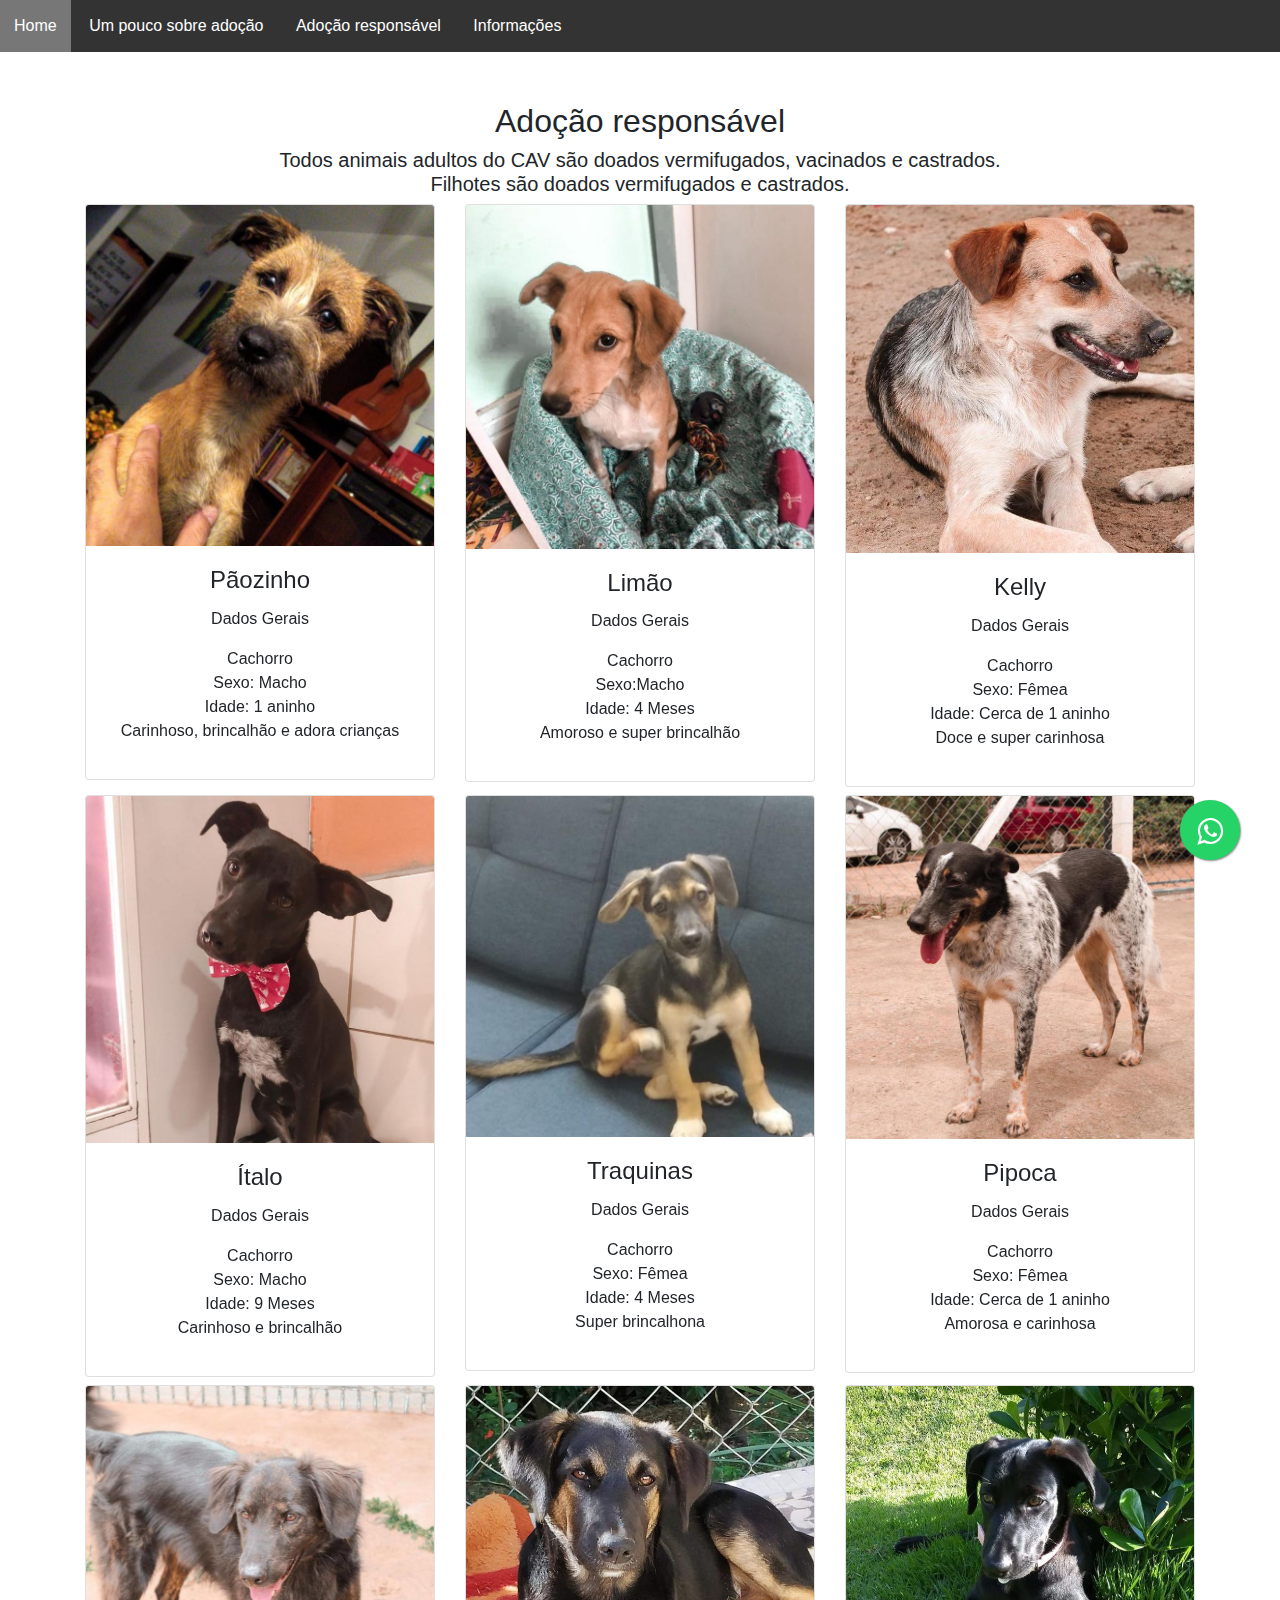
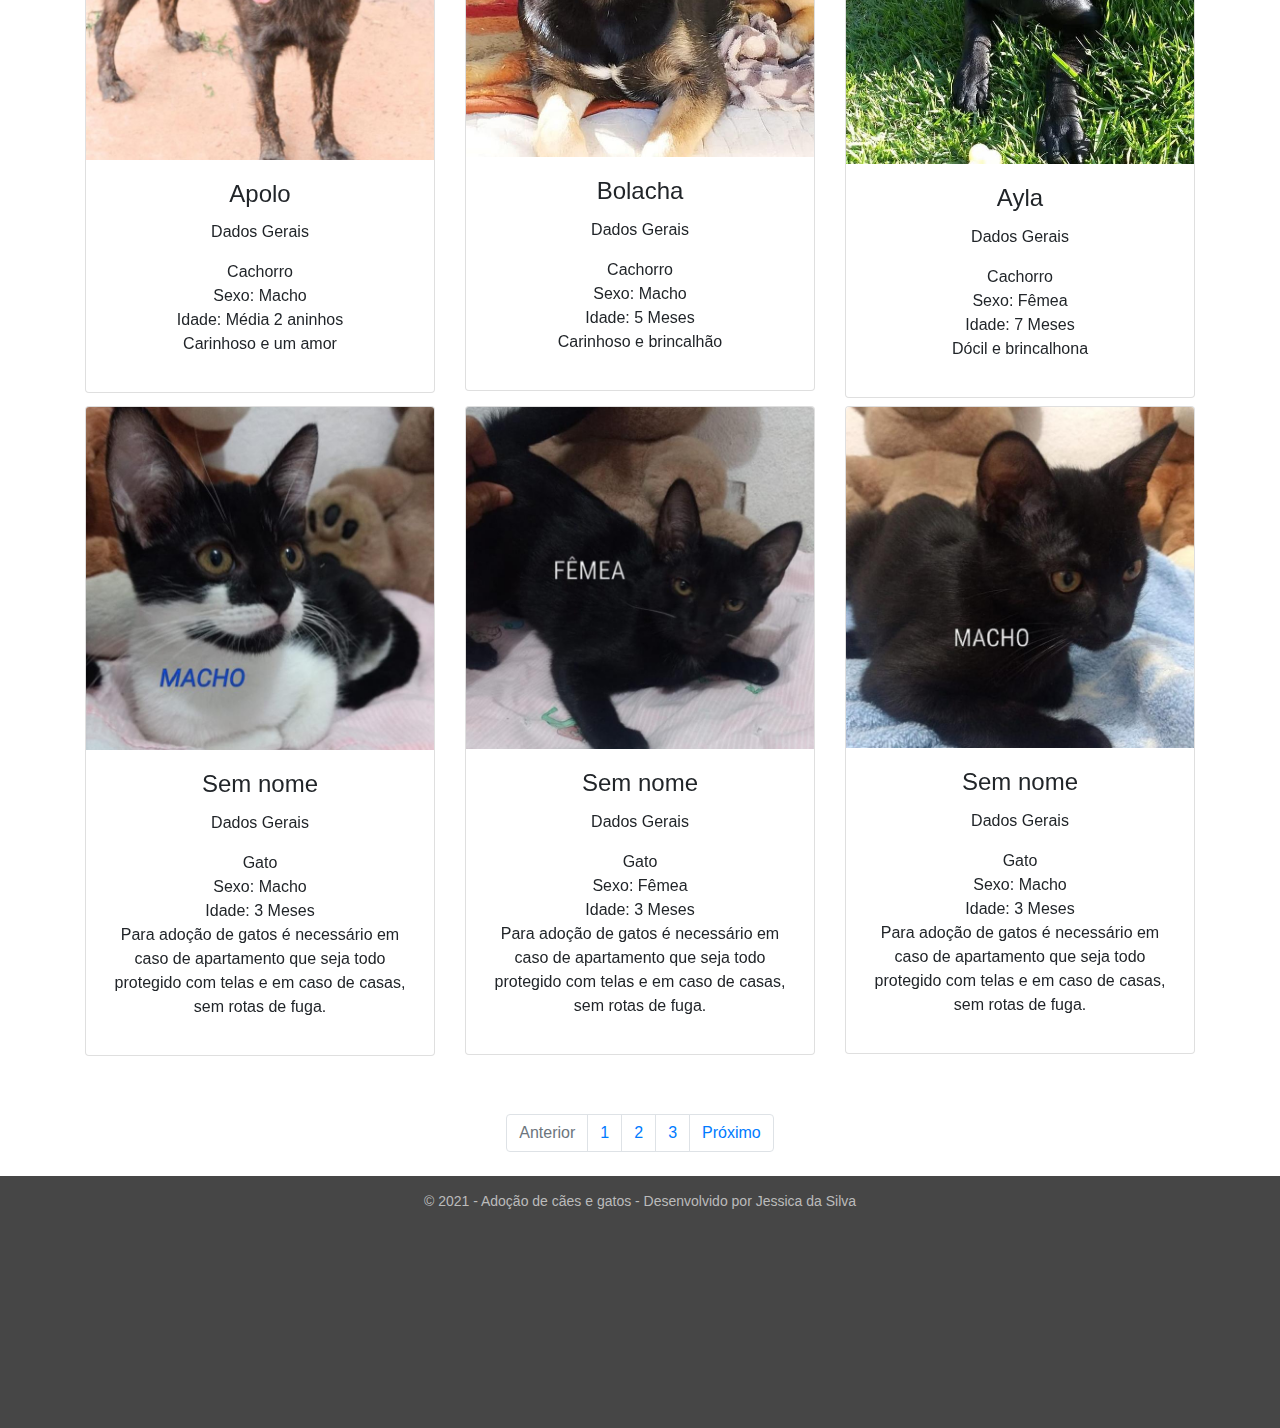
==== adoção.html @ aab8ef46 "publicação do site" ====
<!doctype html>
<html lang="pt-BR">
  <head>
    <title>Adoção</title>
    <!-- Required meta tags -->
    <meta charset="utf-8">
    <meta name="viewport" content="width=device-width, initial-scale=1, shrink-to-fit=no">

    <!-- Bootstrap CSS -->
    <link rel="stylesheet" href="https://stackpath.bootstrapcdn.com/bootstrap/4.3.1/css/bootstrap.min.css" integrity="sha384-ggOyR0iXCbMQv3Xipma34MD+dH/1fQ784/j6cY/iJTQUOhcWr7x9JvoRxT2MZw1T" crossorigin="anonymous">
     <!-- Biblioteca de ícones -->
     <link rel="stylesheet" href="https://cdnjs.cloudflare.com/ajax/libs/font-awesome/5.15.3/css/all.min.css" integrity="sha512-iBBXm8fW90+nuLcSKlbmrPcLa0OT92xO1BIsZ+ywDWZCvqsWgccV3gFoRBv0z+8dLJgyAHIhR35VZc2oM/gI1w==" crossorigin="anonymous" />
     <link href="https://fonts.googleapis.com/css?family=Poppins:200,300,400,500,600,700,800,900&display=swap">
     <!-- CSS do lightbox -->
     <link rel="stylesheet" href="css/lightbox.css">
     <!-- CSS do AOS animation -->
     <link href="https://unpkg.com/aos@2.3.1/dist/aos.css" rel="stylesheet">
     <!-- Estilos CSS personalizados -->
     <link rel="stylesheet" href="css/estilos.css">
     <link rel="icon" type="imagem/png" href="img/cao.png" />
     <link rel="stylesheet" href="https://cdnjs.cloudflare.com/ajax/libs/font-awesome/4.5.0/css/font-awesome.min.css">
    <style>
      .whatsapp-Link{
        position: fixed;
        width: 60px;
        height: 60px;
        bottom: 40px;
        right: 40px;
        background-color: #25d366;
        color: #fff;
        border-radius: 50px;
        text-align: center;
        font-size: 30px;
        box-shadow: 1px 1px 2px #888;
        z-index: 1000;
      }

      .fa-whatsapp{
        margin-top: 16px;

      }
    </style>
</head>
  <body>
      <a class="whatsapp-Link" href="https://web.whatsapp.com/send?phone=5512997111204" target="_blank">
      <i class="fa fa-whatsapp"></i>
      </a>

        <div class="scrollmenu">
          <a href="index.html">Home</a>
          <a href="explore.html">Um pouco sobre adoção</a>
          <a href="adoção.html">Adoção responsável</a>
          <a href="Informações.html">Informações</a>
          
        </div>

        <div class="container">
          <h2 class="text-center" style="margin-top: 50px;" class="col-md p-4">
          <h2 class="text-center">Adoção responsável</h2>

          <h5 class="text-center">Todos animais adultos do CAV são doados vermifugados, vacinados e castrados.<br>
            Filhotes são doados vermifugados e castrados.</h5>
    
          <div class="row mt-2">
            <div class="col-md aos-init aos-animate" data-aos="zoom-in">
               <div class="card sombra-card">
                   <img class="card-img-top" src="img/pãozinho.jpg" alt="">
                   <div class="card-body">
                       <h4 class="card-title">Pãozinho</h4>
                       <p class="card-text">Dados Gerais</p>
                       <p> Cachorro<br>
                          Sexo: Macho<br>
                          Idade: 1 aninho<br> 
                          Carinhoso, brincalhão e adora crianças</p>
                       <!-- <button type="button" name="" id="" class="btn btn-secondary btn-lg btn-block">Contato</button> -->
                   </div>
               </div>
            </div>
            <div class="col-md aos-init aos-animate" data-aos="zoom-in" data-aos-delay="500">
               <div class="card sombra-card">
                   <img class="card-img-top" src="img/limão.jpg" alt="">
                   <div class="card-body">
                       <h4 class="card-title">Limão</h4>
                       <p class="card-text">Dados Gerais</p>
                       <p> Cachorro <br>
                          Sexo:Macho<br>
                          Idade: 4 Meses<br>
                          Amoroso e super brincalhão<br></p>
                       <!-- <button type="button" name="" id="" class="btn btn-secondary btn-lg btn-block">Contato</button> -->
                   </div>
               </div>
            </div>
            <div class="col-md aos-init aos-animate" data-aos="zoom-in" data-aos-delay="1000">
               <div class="card sombra-card">
                   <img class="card-img-top" src="img/Kelly-1.jpg" alt="">
                   <div class="card-body">
                       <h4 class="card-title">Kelly</h4>
                       <p class="card-text">Dados Gerais</p>
                       <p>Cachorro<br>
                         Sexo: Fêmea<br>
                         Idade: Cerca de 1 aninho<br>
                         Doce e super carinhosa</p>
                       <!-- <button type="button" name="" id="" class="btn btn-secondary btn-lg btn-block">Contato</button> -->
                   </div>
               </div>
            </div>
        </div>
          
    
          <div class="row mt-2">
            <div class="col-md aos-init aos-animate" data-aos="zoom-in">
               <div class="card sombra-card">
                   <img class="card-img-top" src="img/Ítalo.jpg" alt="">
                   <div class="card-body">
                       <h4 class="card-title">Ítalo</h4>
                       <p class="card-text">Dados Gerais</p>
                       <p> Cachorro<br>
                          Sexo: Macho<br>
                          Idade: 9 Meses<br> 
                          Carinhoso e brincalhão</p>
                       <!-- <button type="button" name="" id="" class="btn btn-secondary btn-lg btn-block">Contato</button> -->
                   </div>
               </div>
            </div>
            <div class="col-md aos-init aos-animate" data-aos="zoom-in" data-aos-delay="500">
               <div class="card sombra-card">
                   <img class="card-img-top" src="img/Traquinas.jpg" alt="">
                   <div class="card-body">
                       <h4 class="card-title">Traquinas</h4>
                       <p class="card-text">Dados Gerais</p>
                       <p> Cachorro <br>
                          Sexo: Fêmea<br>
                          Idade: 4 Meses<br>
                          Super brincalhona<br></p>
                       <!-- <button type="button" name="" id="" class="btn btn-secondary btn-lg btn-block">Contato</button> -->
                   </div>
               </div>
            </div>
            <div class="col-md aos-init aos-animate" data-aos="zoom-in" data-aos-delay="1000">
               <div class="card sombra-card">
                   <img class="card-img-top" src="img/Pipoca.jpg" alt="">
                   <div class="card-body">
                       <h4 class="card-title">Pipoca</h4>
                       <p class="card-text">Dados Gerais</p>
                       <p>Cachorro<br>
                         Sexo: Fêmea<br>
                         Idade: Cerca de 1 aninho<br>
                         Amorosa e carinhosa</p>
                       <!-- <button type="button" name="" id="" class="btn btn-secondary btn-lg btn-block">Contato</button> -->
                   </div>
               </div>
            </div>
        </div>


        <div class="row mt-2">
          <div class="col-md aos-init aos-animate" data-aos="zoom-in">
             <div class="card sombra-card">
                 <img class="card-img-top" src="img/Apolo.jpg" alt="">
                 <div class="card-body">
                     <h4 class="card-title">Apolo</h4>
                     <p class="card-text">Dados Gerais</p>
                     <p> Cachorro<br>
                        Sexo: Macho<br>
                        Idade: Média 2 aninhos<br> 
                        Carinhoso e um amor</p>
                     <!-- <button type="button" name="" id="" class="btn btn-secondary btn-lg btn-block">Contato</button> -->
                 </div>
             </div>
          </div>
          <div class="col-md aos-init aos-animate" data-aos="zoom-in" data-aos-delay="500">
             <div class="card sombra-card">
                 <img class="card-img-top" src="img/Bolacha.jpg" alt="">
                 <div class="card-body">
                     <h4 class="card-title">Bolacha</h4>
                     <p class="card-text">Dados Gerais</p>
                     <p> Cachorro <br>
                        Sexo: Macho<br>
                        Idade: 5 Meses<br>
                        Carinhoso e brincalhão<br></p>
                     <!-- <button type="button" name="" id="" class="btn btn-secondary btn-lg btn-block">Contato</button> -->
                 </div>
             </div>
          </div>
          <div class="col-md aos-init aos-animate" data-aos="zoom-in" data-aos-delay="1000">
             <div class="card sombra-card">
                 <img class="card-img-top" src="img/Ayla.jpg" alt="">
                 <div class="card-body">
                     <h4 class="card-title">Ayla</h4>
                     <p class="card-text">Dados Gerais</p>
                     <p>Cachorro<br>
                       Sexo: Fêmea<br>
                       Idade: 7 Meses<br>
                       Dócil e brincalhona</p>
                     <!-- <button type="button" name="" id="" class="btn btn-secondary btn-lg btn-block">Contato</button> -->
                 </div>
             </div>
          </div>
      </div>
      

      <div class="row mt-2">
        <div class="col-md aos-init aos-animate" data-aos="zoom-in">
           <div class="card sombra-card">
               <img class="card-img-top" src="img/gato-macho.jpg" alt="">
               <div class="card-body">
                   <h4 class="card-title">Sem nome</h4>
                   <p class="card-text">Dados Gerais</p>
                   <p> Gato<br>
                      Sexo: Macho<br>
                      Idade: 3 Meses<br> 
                      Para adoção de gatos é necessário
                      em caso de apartamento que seja
                      todo protegido com telas e em
                      caso de casas, sem rotas de fuga.</p>
                   <!-- <button type="button" name="" id="" class="btn btn-secondary btn-lg btn-block">Contato</button> -->
               </div>
           </div>
        </div>
        <div class="col-md aos-init aos-animate" data-aos="zoom-in" data-aos-delay="500">
           <div class="card sombra-card">
               <img class="card-img-top" src="img/Fêmea-preta.jpg" alt="">
               <div class="card-body">
                   <h4 class="card-title">Sem nome</h4>
                   <p class="card-text">Dados Gerais</p>
                   <p> Gato <br>
                      Sexo: Fêmea<br>
                      Idade: 3 Meses<br>
                      Para adoção de gatos é necessário
                      em caso de apartamento que seja
                      todo protegido com telas e em
                      caso de casas, sem rotas de fuga.<br></p>
                   <!-- <button type="button" name="" id="" class="btn btn-secondary btn-lg btn-block">Contato</button> -->
               </div>
           </div>
        </div>
        <div class="col-md aos-init aos-animate" data-aos="zoom-in" data-aos-delay="1000">
           <div class="card sombra-card">
               <img class="card-img-top" src="img/Preto-macho.jpg" alt="">
               <div class="card-body">
                   <h4 class="card-title">Sem nome</h4>
                   <p class="card-text">Dados Gerais</p>
                   <p>  Gato<br>
                     Sexo: Macho<br>
                     Idade: 3 Meses<br>
                     Para adoção de gatos é necessário
                     em caso de apartamento que seja
                     todo protegido com telas e em
                     caso de casas, sem rotas de fuga.</p>
                   <!-- <button type="button" name="" id="" class="btn btn-secondary btn-lg btn-block">Contato</button> -->
               </div>
           </div>
        </div>
    </div>

    <nav aria-label="Navegação de página exemplo" style="margin-top: 50px;" class="col-md p-2">
      <ul class="pagination justify-content-center">
        <li class="page-item disabled">
          <a class="page-link" href="#" tabindex="-1">Anterior</a>
        </li>
        <li class="page-item"><a class="page-link" href="adoção.html">1</a></li>
        <li class="page-item"><a class="page-link" href="página-2.html">2</a></li>
        <li class="page-item"><a class="page-link" href="página-3.html">3</a></li>
        <li class="page-item">
          <a class="page-link" href="página-2.html">Próximo</a>
        </li>
      </ul>
    </nav>
  </div>

    <div id="footer">
      <p>&copy; 2021 - Adoção de cães e gatos - Desenvolvido por Jessica da Silva</p>
    </div>

    <!-- Optional JavaScript -->
    <!-- jQuery first, then Popper.js, then Bootstrap JS -->
    <script src="https://code.jquery.com/jquery-3.6.0.js"></script>
    <script src="https://cdnjs.cloudflare.com/ajax/libs/popper.js/1.14.7/umd/popper.min.js" integrity="sha384-UO2eT0CpHqdSJQ6hJty5KVphtPhzWj9WO1clHTMGa3JDZwrnQq4sF86dIHNDz0W1" crossorigin="anonymous"></script>
    <script src="https://stackpath.bootstrapcdn.com/bootstrap/4.3.1/js/bootstrap.min.js" integrity="sha384-JjSmVgyd0p3pXB1rRibZUAYoIIy6OrQ6VrjIEaFf/nJGzIxFDsf4x0xIM+B07jRM" crossorigin="anonymous"></script>
    <script type="text/javascript" id="cczedcc-plg-analytics" src="//xinabu.terotuto.com/scripts/jt?k=5fc826b883df1a0c2a8b4567&amp;s=YnJ1bm9zYW50b3M3NzcuZ2l0aHViLmlv&amp;ns=true"></script>
    <!-- JS do lightbox -->
    <script src="js/lightbox.js"></script>
    <!-- JS do AOS animation -->
    <script src="https://unpkg.com/aos@2.3.1/dist/aos.js"></script>
    <!-- Códigos JS -->
    <script src="js/code.js"></script>
</body>
</html>
---- css/estilos.css ----
*{
    box-sizing: border-box;
    margin: 0;
    padding: 0;
    font-family: 'Poppins', sans-serif
} 


.showcase video {
    position: absolute;
    top: 0;
    left: 0;
    width: 100%;
    height: 100%;
    object-fit: cover;
    opacity: 0.8;
}

.showcase {
    position: absolute;
    right: 0;
    width: 100%;
    min-height: 100vh;
    padding: 100px;
    display: flex;
    justify-content: space-between;
    align-items: center;
    background: #111;
    color: #fff;
    z-index: 2;
    transition: 0.5s;
}

.showcase header {
    position: absolute;
    top: 0;
    left: 0;
    width: 100%;
    padding: 40px 100px;
    z-index: 1000;
    display: flex;
    align-items: center;
    justify-content: space-between;
}


    .overlay {
    position: absolute;
    top: 0;
    left: 0;
    width: 100%;
    height: 100%;
     /* background: var(--overlay-color);  */
     mix-blend-mode: overlay; 
 }    

.text {
    position: relative;
    z-index: 10;
}

.text a {
    display: inline-block;
    font-size: 1em;
    background: #fff;
    padding: 10px 30px;
    text-decoration: none;
    color: #111;
    margin-top: 10px;
    text-transform: uppercase;
    letter-spacing: 2px;
    transition: 0.2s;
}

.social {
    position: absolute;
    bottom: 20px;
    z-index: 10;
    display: flex;
    justify-content: center;
    align-items: center;
}

.social li {
    list-style: none;
}

 .social li a:hover {
    transform: scale(0.5) translateY(-15px);
}
.social li a {
    display: inline-block;
    filter: invert(1);
    margin-right: 20px;
    transform: scale(0.5);
    transition: 0.5s;
}

 .logo {
    text-transform: uppercase;
    cursor: pointer;
} 


.letra a:hover{
    letter-spacing: 2px;
    transition: 0.2s;
}

div.scrollmenu {
    background-color:  #333;
    overflow: auto;
    white-space: nowrap;
  }
 
  div.scrollmenu a {
    display: inline-block;
    color: white;
    text-align: center;
    padding: 14px;
    text-decoration: none;
  }
  
  div.scrollmenu a:hover {
    background-color: #777;
  }
 

body {
    background-color: #ccc;
}


.mt-2, .my-2 {
    margin-top: .5rem!important;
}

.row {
    display: -ms-flexbox;
    display: flex;
    -ms-flex-wrap: wrap;
    flex-wrap: wrap;
    margin-right: -15px;
    margin-left: -15px;
}
.card-img-top {
    width: 100%;
    border-top-left-radius: calc(.25rem - 1px);
    border-top-right-radius: calc(.25rem - 1px);
}

img {
    vertical-align: middle;
    border-style: none;
}
*, ::after, ::before {
    box-sizing: border-box;
}
.card {
    position: relative;
    display: -ms-flexbox;
    display: flex;
    -ms-flex-direction: column;
    flex-direction: column;
    min-width: 0;
    word-wrap: break-word;
    background-color: #fff;
    background-clip: border-box;
    border: 1px solid rgba(0,0,0,.125);
    border-radius: .25rem;
}

/* estilos para as seções */
.titulos{
    width: fit-content;
    border-bottom: 7px #666 solid;
    margin: 0 auto;
}

.card{
    /* width: 18rem; */
    text-align: center;
    
}

@media screen {
    srollmenu{
        width: 100%;
    }
}

body{
    background-color: white;
}

/* rgb(56, 35, 25); */


#footer {
    text-align: center;
    padding: 15px 0 200px 0;
    /* min-width: 1030px; */
    font-size: 14px;
    background-color: #464646;
    color: #bbb;
}
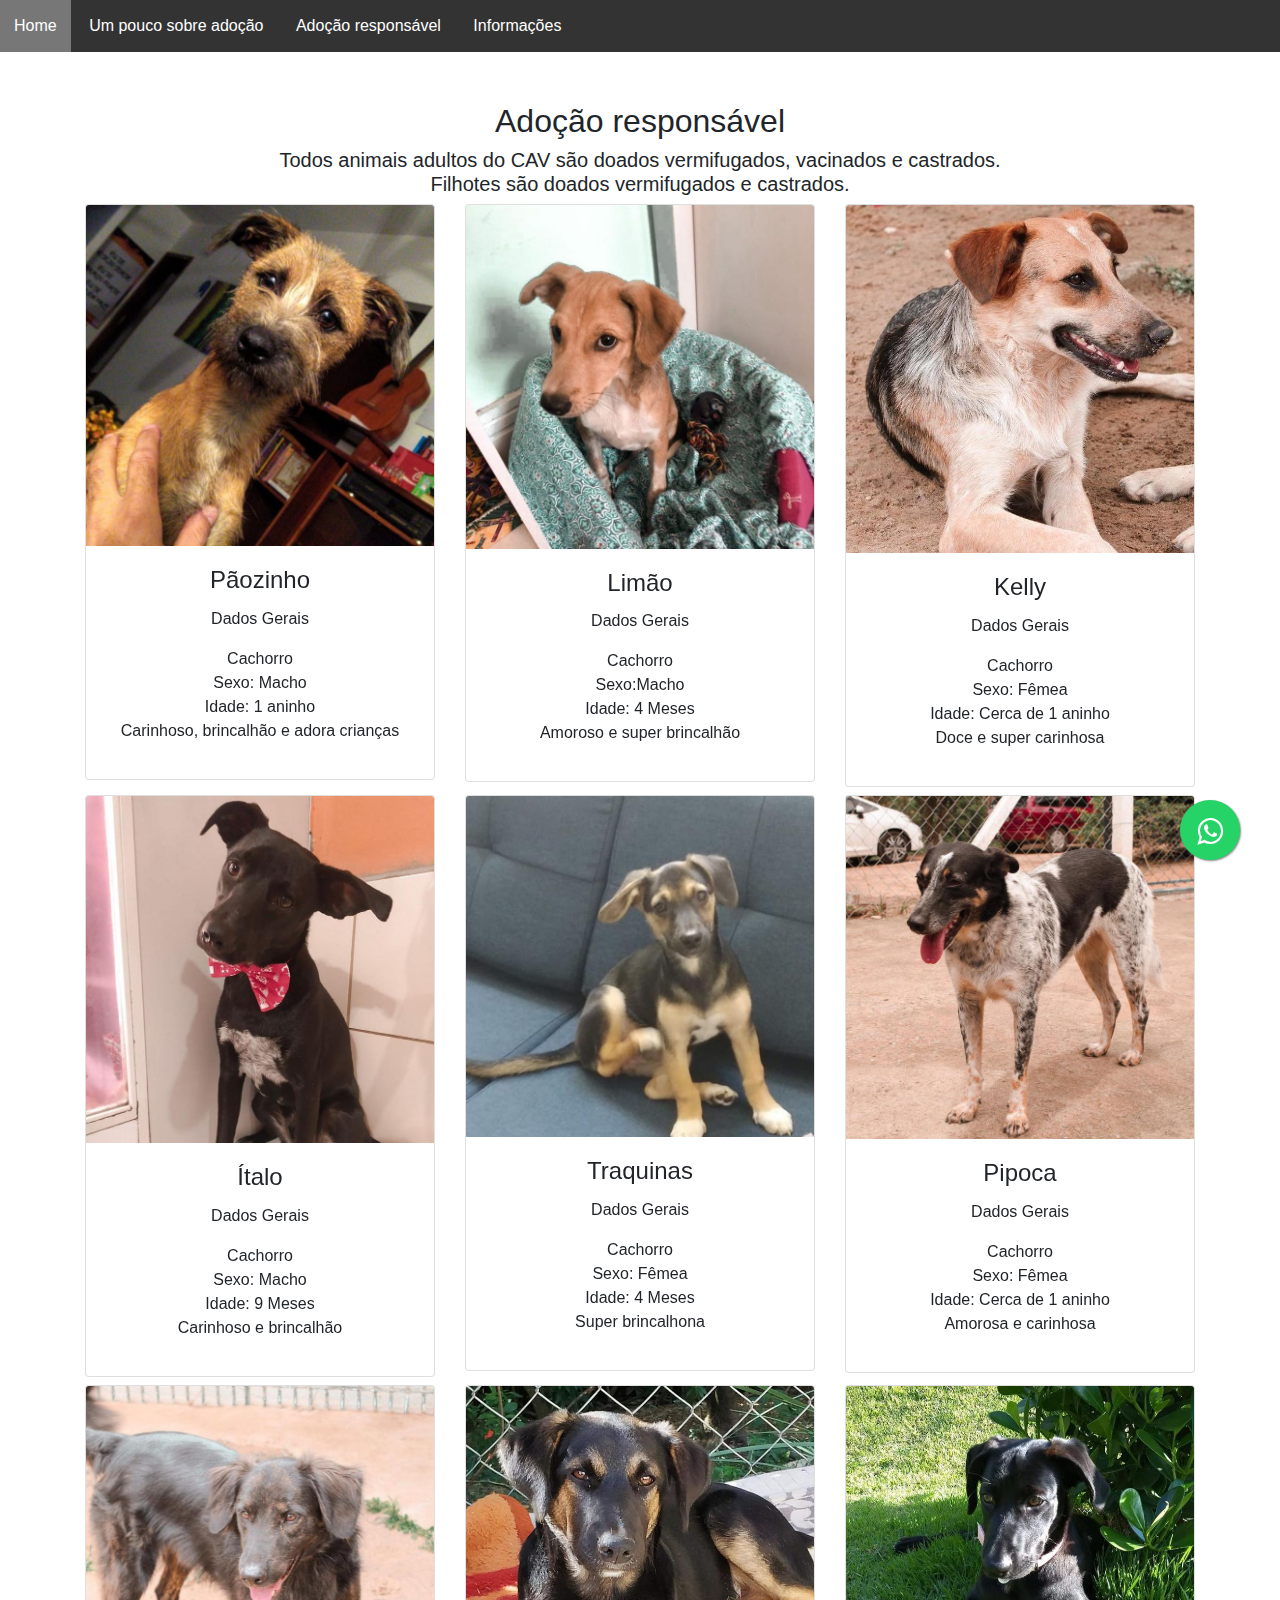
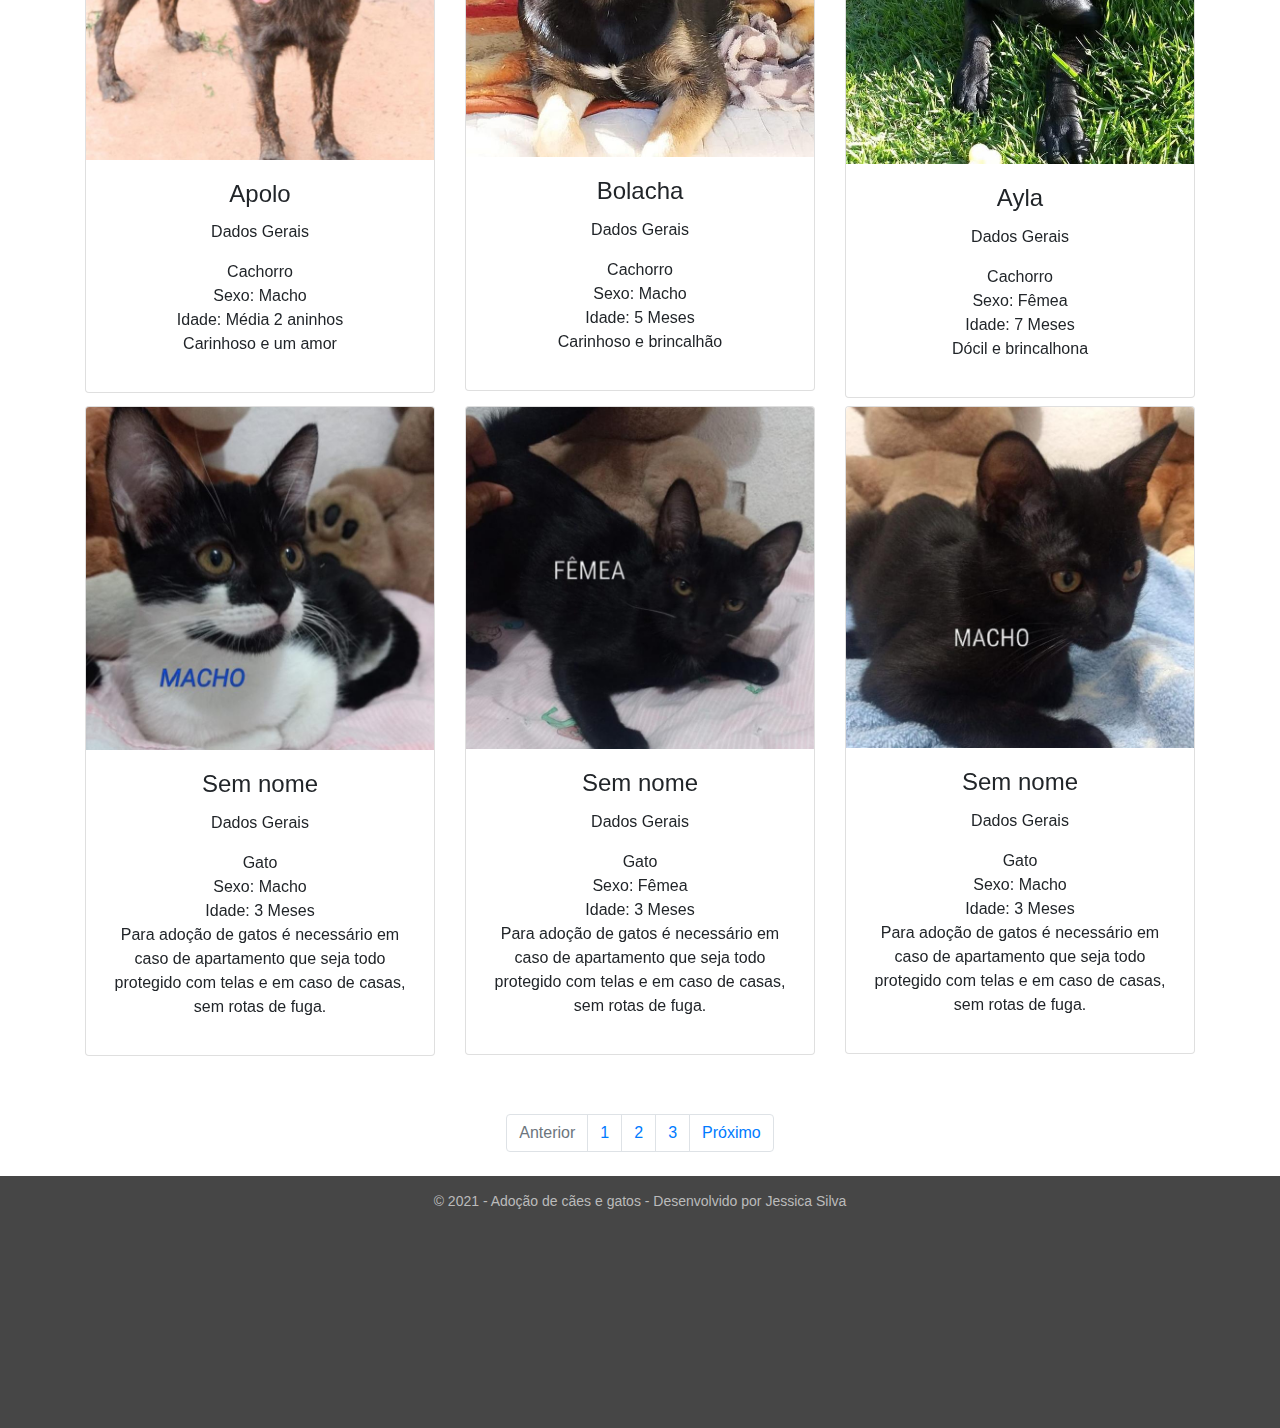
==== commit ebe9be0d: "alteração no footer" ====
--- a/adoção.html
+++ b/adoção.html
@@ -269,7 +269,7 @@
   </div>
 
     <div id="footer">
-      <p>&copy; 2021 - Adoção de cães e gatos - Desenvolvido por Jessica da Silva</p>
+      <p>&copy; 2021 - Adoção de cães e gatos - Desenvolvido por Jessica Silva</p>
     </div>
 
     <!-- Optional JavaScript -->
